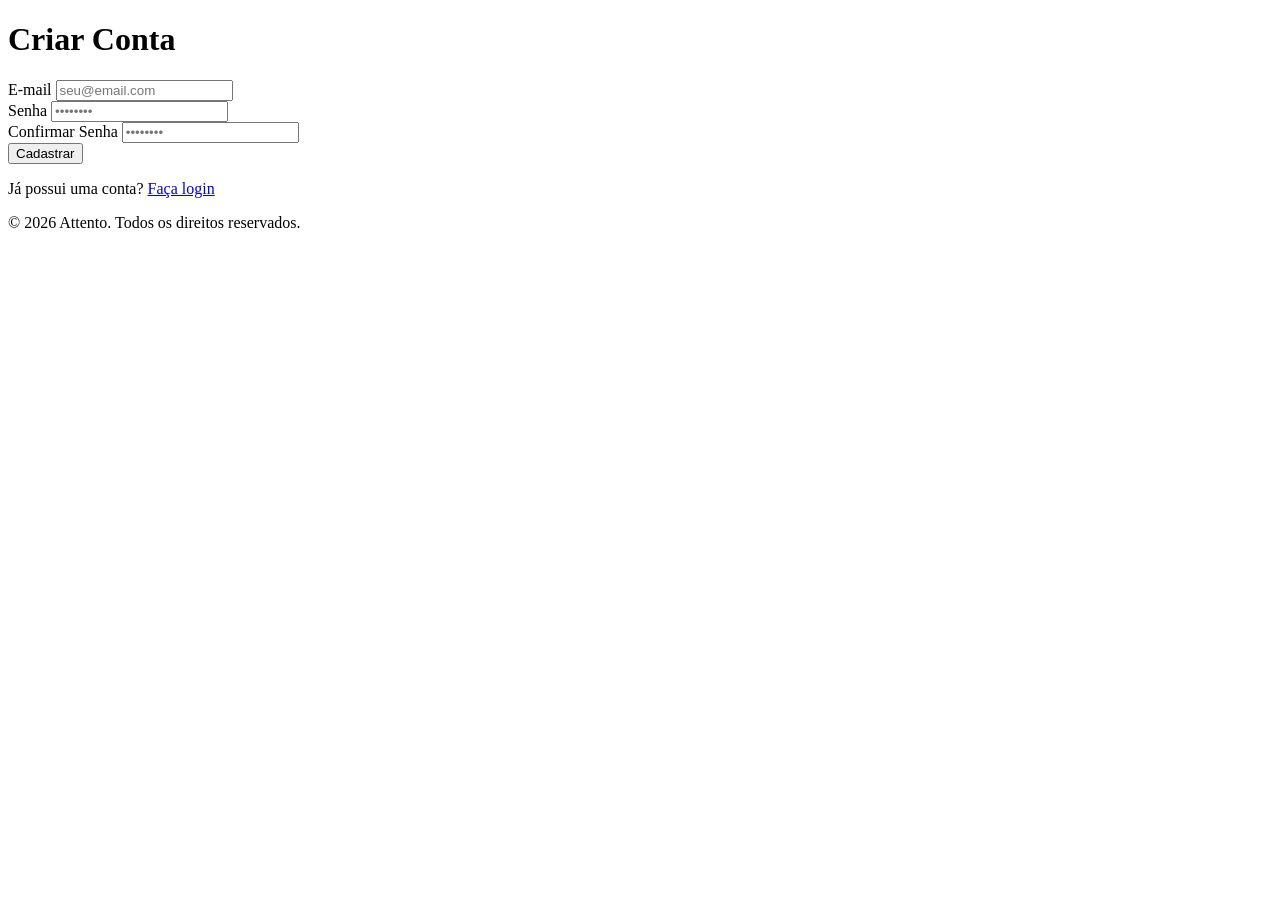
==== Pages/cadastro.html @ c04fd620 "Atualizacao: ajuste no financeiro e dados de salas" ====
<!DOCTYPE html>
<html lang="pt-BR">
<head>
    <meta charset="UTF-8">
    <meta name="viewport" content="width=device-width, initial-scale=1.0">
    <title>Cadastro - Attento</title>
    <link rel="stylesheet" href="../assets/css/Cadastro.css">  
    </style>
</head>
<body>

    <main>
        <div class="tabela-cadastro">
            <h1>Criar Conta</h1>
            <form id="registerForm">
                <div class="form-Usuario">
                    <label for="email">E-mail</label>
                    <input type="email" id="email" name="email" autocomplete="email" placeholder="seu@email.com" required>
                </div>

                <div class="form-Password">
                    <label for="password">Senha</label>
                    <input type="password" id="password" name="password" autocomplete="new-password" placeholder="••••••••" required>
                </div>

                <div class="form-Password">
                    <label for="confirmPassword">Confirmar Senha</label>
                    <input type="password" id="confirmPassword" name="confirmPassword" autocomplete="new-password" placeholder="••••••••" required>
                </div>

                <button type="submit">Cadastrar</button>
            </form>

            <div class="login-link">
                <p>Já possui uma conta? <a href="login.html">Faça login</a></p>
            </div>
        </div>
    </main>

    <footer>
        <p>&copy; 2026 Attento. Todos os direitos reservados.</p>
    </footer>

    <script src="/Assets/Javascrypt/Cadastro.js"></script>
    <script>
        
        document.getElementById('registerForm').addEventListener('submit', function(e) {
            e.preventDefault();
            cadastrar();
        });
    </script>
</body>
</html>
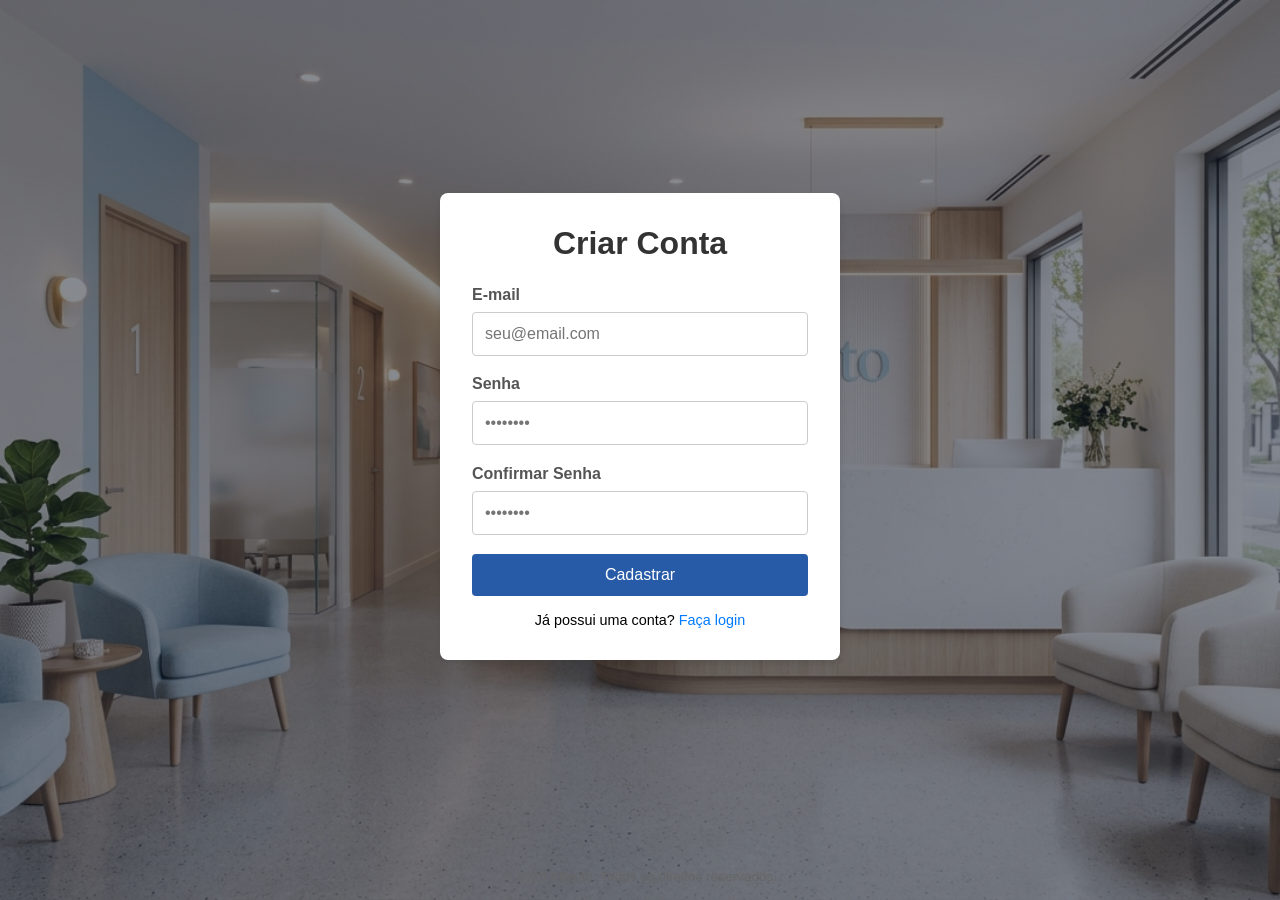
==== commit 08798aa4: "Adcionando o README e ajustes" ====
--- a/Pages/cadastro.html
+++ b/Pages/cadastro.html
@@ -4,7 +4,7 @@
     <meta charset="UTF-8">
     <meta name="viewport" content="width=device-width, initial-scale=1.0">
     <title>Cadastro - Attento</title>
-    <link rel="stylesheet" href="../assets/css/Cadastro.css">  
+    <link rel="stylesheet" href="../Assets/Css/cadastro.css">  
     </style>
 </head>
 <body>
@@ -41,7 +41,7 @@
         <p>&copy; 2026 Attento. Todos os direitos reservados.</p>
     </footer>
 
-    <script src="/Assets/Javascrypt/Cadastro.js"></script>
+    <script src="/Assets/JavaScrypt/cadastro.js"></script>
     <script>
         
         document.getElementById('registerForm').addEventListener('submit', function(e) {
--- a/Assets/Css/cadastro.css
+++ b/Assets/Css/cadastro.css
@@ -0,0 +1,103 @@
+ * {
+            box-sizing: border-box;
+            margin: 0;
+            padding: 0;
+            font-family: Arial, sans-serif;
+        }
+        body {
+            background-color: #f4f6f9;
+            display: flex;
+            flex-direction: column;
+            min-height: 100vh;
+            justify-content: space-between;
+            align-items: center;
+        }
+        main {
+            display: flex;
+            justify-content: center;
+            align-items: center;
+            flex: 1;
+            width: 100%;
+            padding: 20px;
+        }
+        .tabela-cadastro {
+            background: #ffffff;
+            padding: 2rem;
+            border-radius: 8px;
+            box-shadow: 0 4px 6px rgba(0, 0, 0, 0.1);
+            width: 100%;
+            max-width: 400px;
+        }
+        h1 {
+            margin-bottom: 1.5rem;
+            text-align: center;
+            color: #333;
+        }
+        .form-Usuario {
+            margin-bottom: 1.2rem;
+        }
+        .form-Password {
+            margin-bottom: 1.2rem;
+        }
+        label {
+            display: block;
+            margin-bottom: 0.5rem;
+            font-weight: bold;
+            color: #555;
+        }
+        input {
+            width: 100%;
+            padding: 0.75rem;
+            border: 1px solid #ccc;
+            border-radius: 4px;
+            font-size: 1rem;
+        }
+        input:focus {
+            outline: none;
+            border-color: #007bff;
+        }
+        button {
+            width: 100%;
+            padding: 0.75rem;
+            background-color: #285ba7;
+            color: white;
+            border: none;
+            border-radius: 4px;
+            font-size: 1rem;
+            cursor: pointer;
+            transition: background-color 0.2s;
+        }
+        button:hover {
+            background-color: #2c2a83;
+        }
+        .login-link {
+            margin-top: 1rem;
+            text-align: center;
+            font-size: 0.9rem;
+        }
+        .login-link a {
+            color: #007bff;
+            text-decoration: none;
+        }
+        .login-link a:hover {
+            text-decoration: underline;
+        }
+        footer {
+            padding: 1rem;
+            text-align: center;
+            font-size: 0.85rem;
+            color: #666;
+        }
+
+        body {
+    min-height: 100vh;
+    display: flex;
+    flex-direction: column;
+    justify-content: space-between;
+    align-items: center;
+    /* Linha da imagem com uma camada escura para melhorar a leitura do texto */
+    background-image: linear-gradient(rgba(15, 23, 42, 0.5), rgba(15, 23, 42, 0.5)), url('/Assets/imagens/ImagenLogin.png');
+    background-size: cover;
+    background-position: center;
+    background-repeat: no-repeat;
+}
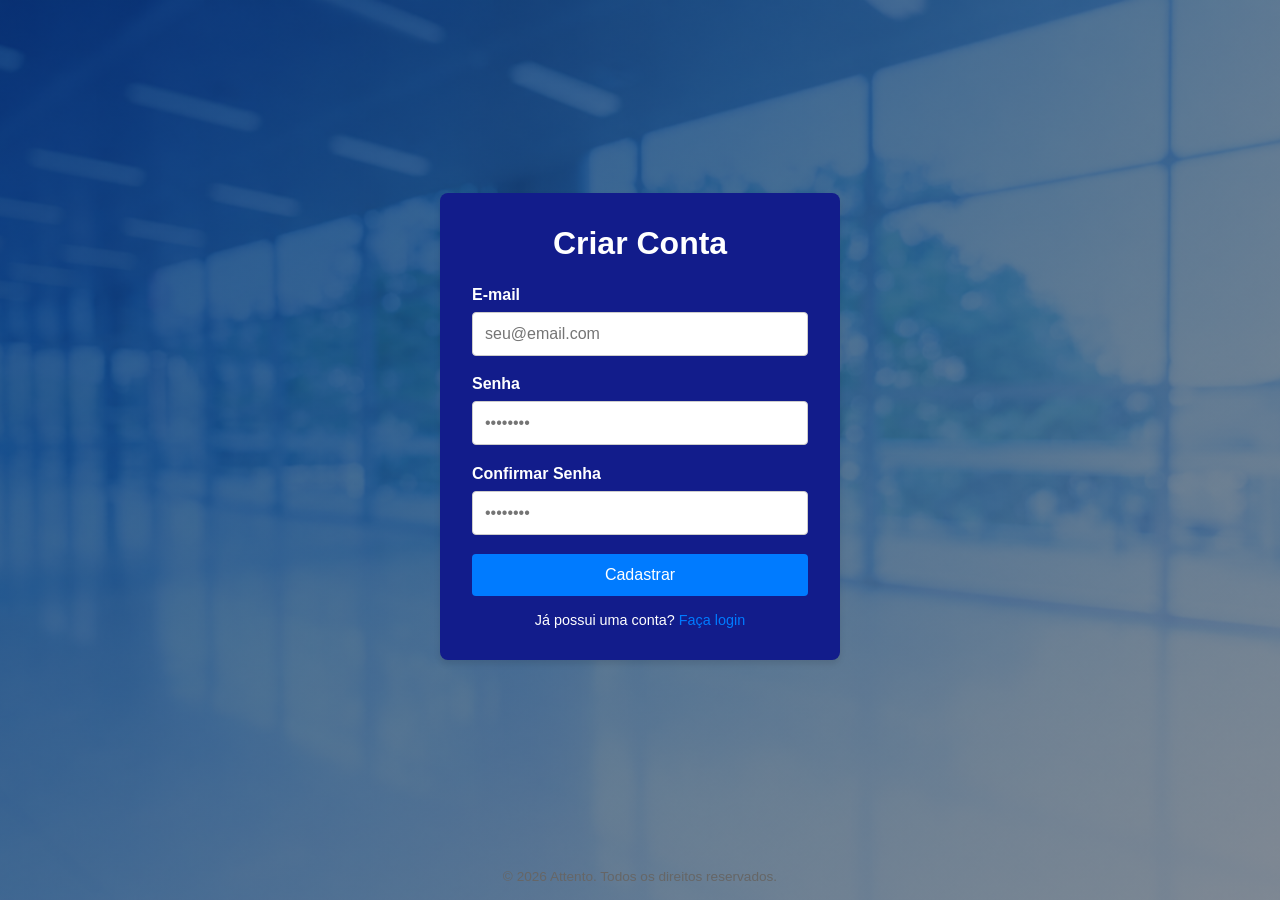
==== commit 2e2c849f: "eu mudei o cartão da pagina de login e de cadastro para azul, e coloquei uma imagem de fundo em amba" ====
--- a/Assets/Css/cadastro.css
+++ b/Assets/Css/cadastro.css
@@ -4,14 +4,7 @@
             padding: 0;
             font-family: Arial, sans-serif;
         }
-        body {
-            background-color: #f4f6f9;
-            display: flex;
-            flex-direction: column;
-            min-height: 100vh;
-            justify-content: space-between;
-            align-items: center;
-        }
+
         main {
             display: flex;
             justify-content: center;
@@ -21,7 +14,7 @@
             padding: 20px;
         }
         .tabela-cadastro {
-            background: #ffffff;
+            background: #121c8b;
             padding: 2rem;
             border-radius: 8px;
             box-shadow: 0 4px 6px rgba(0, 0, 0, 0.1);
@@ -31,7 +24,7 @@
         h1 {
             margin-bottom: 1.5rem;
             text-align: center;
-            color: #333;
+            color: #ffffff;
         }
         .form-Usuario {
             margin-bottom: 1.2rem;
@@ -43,7 +36,7 @@
             display: block;
             margin-bottom: 0.5rem;
             font-weight: bold;
-            color: #555;
+            color: #ffffff;
         }
         input {
             width: 100%;
@@ -59,7 +52,7 @@
         button {
             width: 100%;
             padding: 0.75rem;
-            background-color: #285ba7;
+            background-color: #007bff;
             color: white;
             border: none;
             border-radius: 4px;
@@ -71,6 +64,7 @@
             background-color: #2c2a83;
         }
         .login-link {
+            color: #ffffff;
             margin-top: 1rem;
             text-align: center;
             font-size: 0.9rem;
@@ -96,7 +90,7 @@
     justify-content: space-between;
     align-items: center;
     /* Linha da imagem com uma camada escura para melhorar a leitura do texto */
-    background-image: linear-gradient(rgba(15, 23, 42, 0.5), rgba(15, 23, 42, 0.5)), url('/Assets/imagens/ImagenLogin.png');
+    background-image: linear-gradient(rgba(15, 23, 42, 0.5), rgba(15, 23, 42, 0.5)), url("../imagens/Lobby\ Azul\ Abstrato\ com\ Luzes\ Difusas.png");
     background-size: cover;
     background-position: center;
     background-repeat: no-repeat;
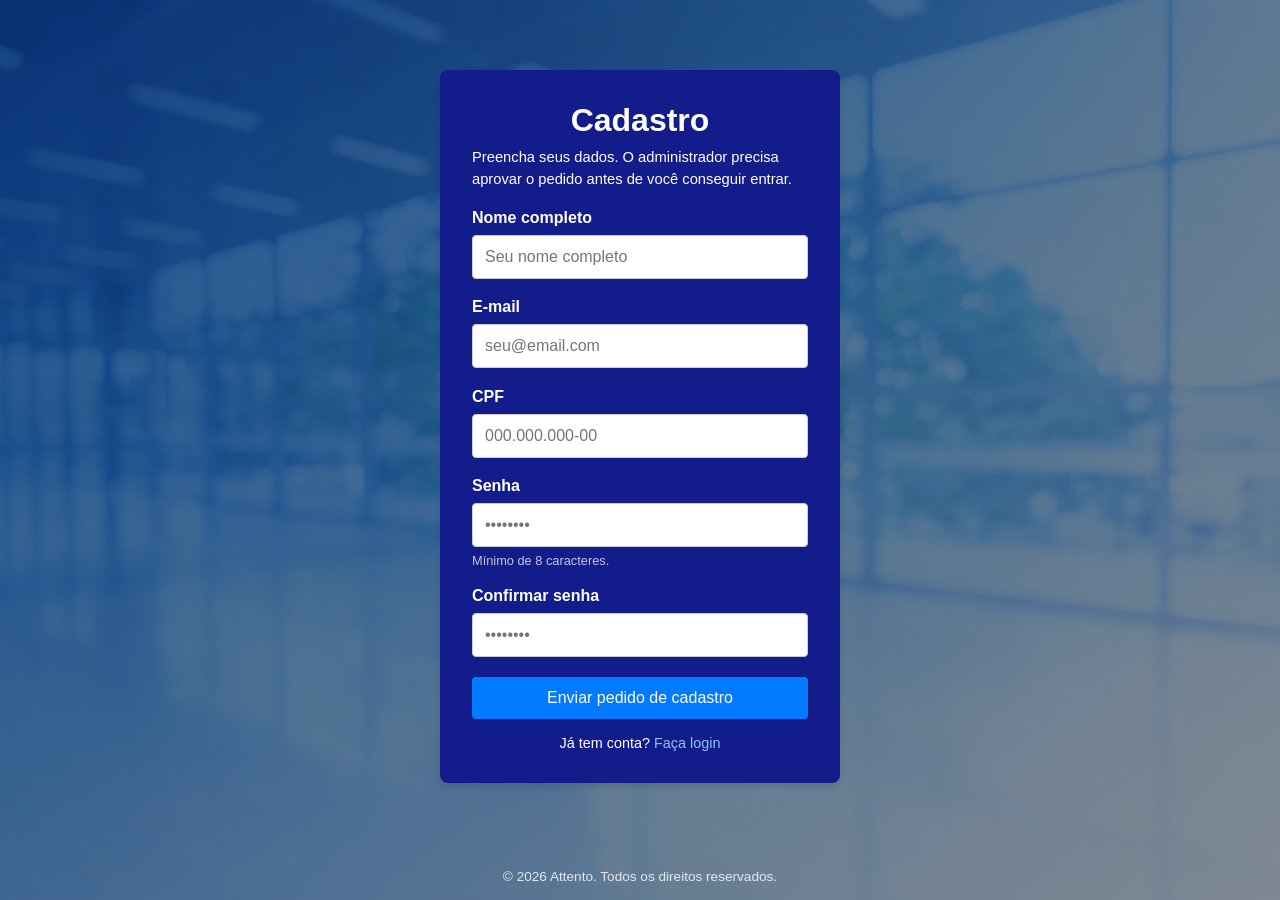
==== commit 1e387265: "gerencimento de funcionario para ADM e novo cadastro" ====
--- a/Pages/cadastro.html
+++ b/Pages/cadastro.html
@@ -4,35 +4,58 @@
     <meta charset="UTF-8">
     <meta name="viewport" content="width=device-width, initial-scale=1.0">
     <title>Cadastro - Attento</title>
-    <link rel="stylesheet" href="../Assets/Css/cadastro.css">  
-    </style>
+    <link rel="stylesheet" href="../Assets/Css/publico.css">
+    <link rel="icon" href="../Assets/imagens/Attento Logo Simples.png">
 </head>
 <body>
 
     <main>
         <div class="tabela-cadastro">
-            <h1>Criar Conta</h1>
-            <form id="registerForm">
-                <div class="form-Usuario">
-                    <label for="email">E-mail</label>
-                    <input type="email" id="email" name="email" autocomplete="email" placeholder="seu@email.com" required>
-                </div>
+            <h1>Cadastro</h1>
 
-                <div class="form-Password">
-                    <label for="password">Senha</label>
-                    <input type="password" id="password" name="password" autocomplete="new-password" placeholder="••••••••" required>
-                </div>
+            <section id="secaoForm">
+                <p class="introducao">Preencha seus dados. O administrador precisa aprovar o pedido antes de você conseguir entrar.</p>
 
-                <div class="form-Password">
-                    <label for="confirmPassword">Confirmar Senha</label>
-                    <input type="password" id="confirmPassword" name="confirmPassword" autocomplete="new-password" placeholder="••••••••" required>
-                </div>
+                <form id="formCadastro" novalidate>
+                    <div class="form-Usuario">
+                        <label for="nome">Nome completo</label>
+                        <input type="text" id="nome" autocomplete="name" placeholder="Seu nome completo" required>
+                    </div>
 
-                <button type="submit">Cadastrar</button>
-            </form>
+                    <div class="form-Usuario">
+                        <label for="email">E-mail</label>
+                        <input type="email" id="email" autocomplete="email" placeholder="seu@email.com" required>
+                    </div>
 
-            <div class="login-link">
-                <p>Já possui uma conta? <a href="login.html">Faça login</a></p>
+                    <div class="form-Usuario">
+                        <label for="cpf">CPF</label>
+                        <input type="text" id="cpf" inputmode="numeric" autocomplete="off" maxlength="14" placeholder="000.000.000-00" required>
+                    </div>
+
+                    <div class="form-Password">
+                        <label for="senha">Senha</label>
+                        <input type="password" id="senha" autocomplete="new-password" placeholder="••••••••" required>
+                        <p class="dica">Mínimo de 8 caracteres.</p>
+                    </div>
+
+                    <div class="form-Password">
+                        <label for="confirmaSenha">Confirmar senha</label>
+                        <input type="password" id="confirmaSenha" autocomplete="new-password" placeholder="••••••••" required>
+                    </div>
+
+                    <p class="mensagem" id="mensagem" role="alert" hidden></p>
+                    <button type="submit" id="botaoCadastrar">Enviar pedido de cadastro</button>
+                </form>
+            </section>
+
+            <section id="secaoSucesso" class="sucesso" hidden>
+                <p>Pedido enviado. Quando o administrador aprovar, você poderá entrar com o e-mail e a senha que acabou de criar.</p>
+                <p class="dica">Se você já tem cadastro, entre pelo login normalmente.</p>
+                <a class="botao-link" href="login.html">Ir para o login</a>
+            </section>
+
+            <div class="login-link" id="rodapeLink">
+                <p>Já tem conta? <a href="login.html">Faça login</a></p>
             </div>
         </div>
     </main>
@@ -41,13 +64,7 @@
         <p>&copy; 2026 Attento. Todos os direitos reservados.</p>
     </footer>
 
-    <script src="/Assets/JavaScrypt/cadastro.js"></script>
-    <script>
-        
-        document.getElementById('registerForm').addEventListener('submit', function(e) {
-            e.preventDefault();
-            cadastrar();
-        });
-    </script>
+    <script src="../Assets/Javascrypt/auth.js"></script>
+    <script src="../Assets/Javascrypt/cadastro.js"></script>
 </body>
-</html>+</html>
--- a/Assets/Css/publico.css
+++ b/Assets/Css/publico.css
@@ -0,0 +1,174 @@
+* {
+    box-sizing: border-box;
+    margin: 0;
+    padding: 0;
+    font-family: Arial, sans-serif;
+}
+
+body {
+    min-height: 100vh;
+    display: flex;
+    flex-direction: column;
+    justify-content: space-between;
+    align-items: center;
+    /* imagem de fundo com camada escura para melhorar a leitura do texto */
+    background-image: linear-gradient(rgba(15, 23, 42, 0.5), rgba(15, 23, 42, 0.5)), url("../imagens/Lobby\ Azul\ Abstrato\ com\ Luzes\ Difusas.png");
+    background-size: cover;
+    background-position: center;
+    background-repeat: no-repeat;
+}
+
+main {
+    display: flex;
+    justify-content: center;
+    align-items: center;
+    flex: 1;
+    width: 100%;
+    padding: 20px;
+}
+
+.tabela-cadastro {
+    background: #121c8b;
+    padding: 2rem;
+    border-radius: 8px;
+    box-shadow: 0 4px 6px rgba(0, 0, 0, 0.1);
+    width: 100%;
+    max-width: 400px;
+}
+
+h1 {
+    margin-bottom: 0.5rem;
+    text-align: center;
+    color: #ffffff;
+}
+
+.etapa {
+    margin-bottom: 1.2rem;
+    text-align: center;
+    font-size: 0.85rem;
+    color: rgba(255, 255, 255, 0.75);
+}
+
+.introducao {
+    margin-bottom: 1.2rem;
+    font-size: 0.92rem;
+    line-height: 1.45;
+    color: #ffffff;
+}
+
+.form-Usuario,
+.form-Password {
+    margin-bottom: 1.2rem;
+}
+
+label {
+    display: block;
+    margin-bottom: 0.5rem;
+    font-weight: bold;
+    color: #ffffff;
+}
+
+input {
+    width: 100%;
+    padding: 0.75rem;
+    border: 1px solid #ccc;
+    border-radius: 4px;
+    font-size: 1rem;
+}
+
+input:focus {
+    outline: none;
+    border-color: #007bff;
+}
+
+input#codigo {
+    letter-spacing: 0.15em;
+    text-transform: uppercase;
+}
+
+.dica {
+    margin-top: 0.4rem;
+    font-size: 0.8rem;
+    color: rgba(255, 255, 255, 0.75);
+}
+
+button {
+    width: 100%;
+    padding: 0.75rem;
+    background-color: #007bff;
+    color: white;
+    border: none;
+    border-radius: 4px;
+    font-size: 1rem;
+    cursor: pointer;
+    transition: background-color 0.2s;
+}
+
+button:hover {
+    background-color: #2c2a83;
+}
+
+button:disabled {
+    opacity: 0.7;
+    cursor: wait;
+}
+
+.mensagem {
+    margin-bottom: 1rem;
+    padding: 0.6rem 0.75rem;
+    border-radius: 4px;
+    background: #fde8e8;
+    color: #8f1d1d;
+    font-size: 0.9rem;
+}
+
+.sucesso {
+    text-align: center;
+    color: #ffffff;
+}
+
+.sucesso p {
+    margin-bottom: 1.2rem;
+    line-height: 1.45;
+}
+
+.botao-link {
+    display: block;
+    padding: 0.75rem;
+    background-color: #007bff;
+    color: #ffffff;
+    border-radius: 4px;
+    text-decoration: none;
+    font-size: 1rem;
+}
+
+.botao-link:hover {
+    background-color: #2c2a83;
+}
+
+.login-link {
+    color: #ffffff;
+    margin-top: 1rem;
+    text-align: center;
+    font-size: 0.9rem;
+}
+
+.login-link a {
+    color: #8fc2ff;
+    text-decoration: none;
+}
+
+.login-link a:hover {
+    text-decoration: underline;
+}
+
+[hidden] {
+    display: none !important;
+}
+
+footer {
+    padding: 1rem;
+    text-align: center;
+    font-size: 0.85rem;
+    color: #e2e8f0;
+}
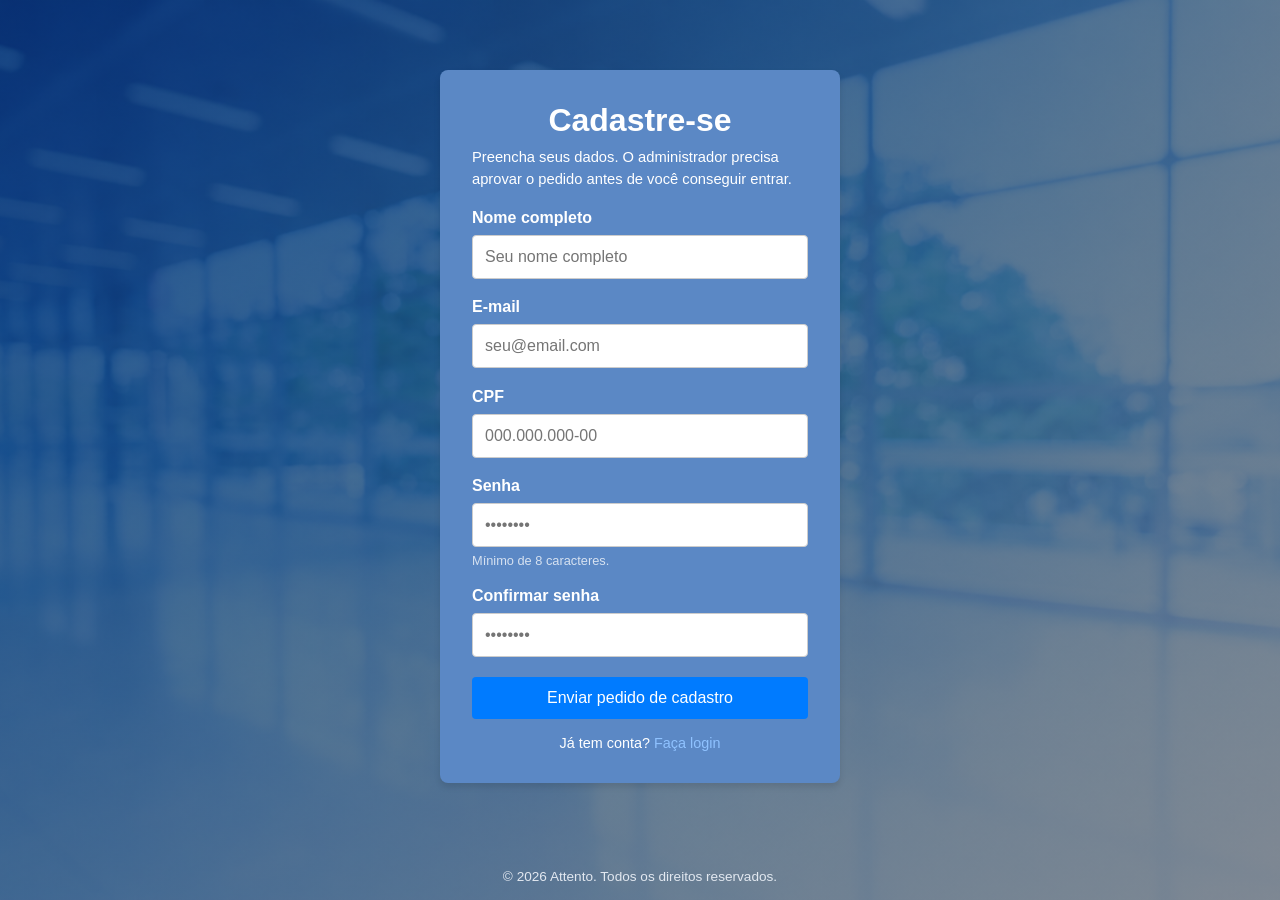
==== commit 40b784e5: "Ajustes de tonalidade e melhorias na tela de login/cadastro" ====
--- a/Pages/cadastro.html
+++ b/Pages/cadastro.html
@@ -11,7 +11,7 @@
 
     <main>
         <div class="tabela-cadastro">
-            <h1>Cadastro</h1>
+            <h1>Cadastre-se</h1>
 
             <section id="secaoForm">
                 <p class="introducao">Preencha seus dados. O administrador precisa aprovar o pedido antes de você conseguir entrar.</p>
--- a/Assets/Css/publico.css
+++ b/Assets/Css/publico.css
@@ -28,7 +28,7 @@
 }
 
 .tabela-cadastro {
-    background: #121c8b;
+    background: #5B88C5;
     padding: 2rem;
     border-radius: 8px;
     box-shadow: 0 4px 6px rgba(0, 0, 0, 0.1);
